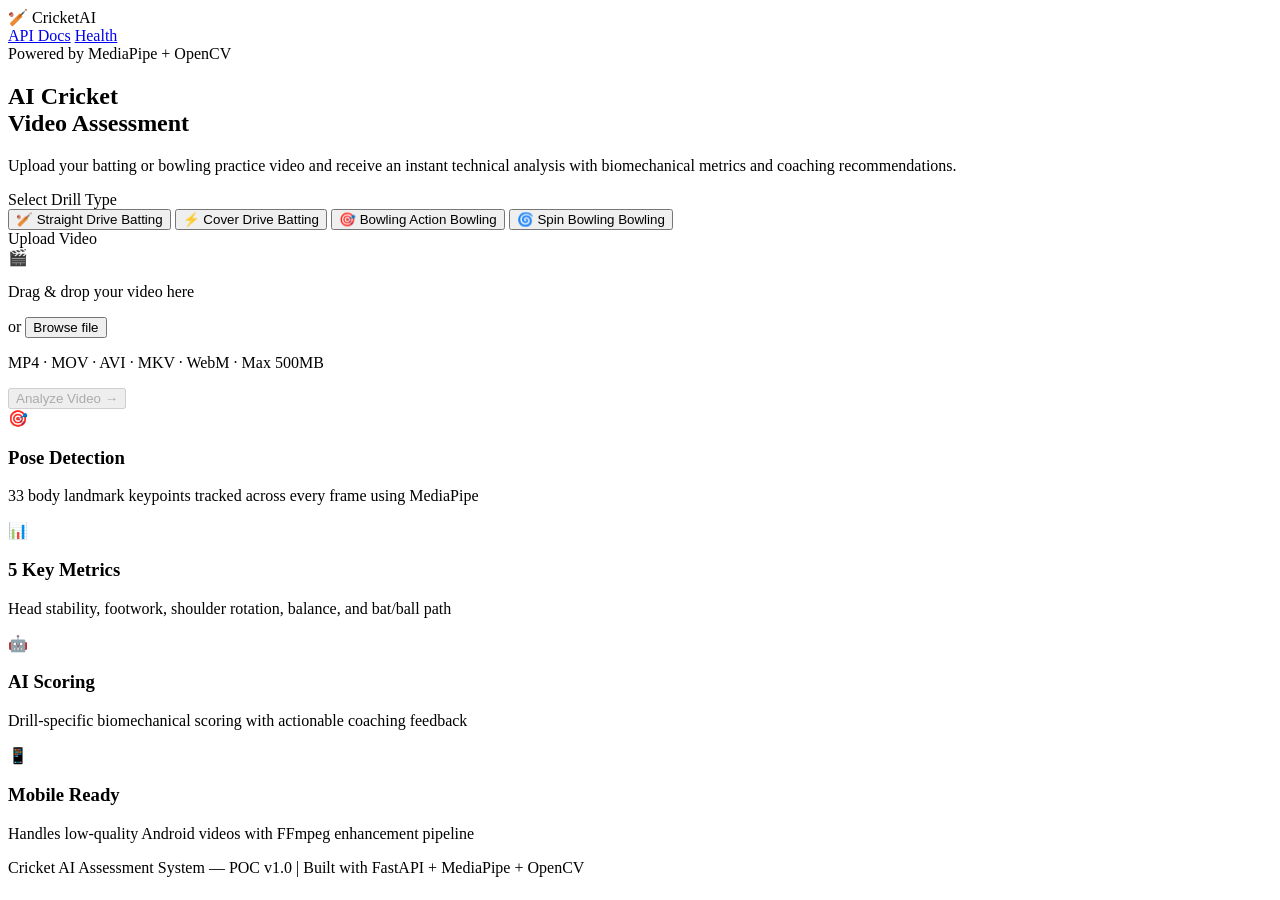
==== app/templates/index.html @ 254f6ee8 "Initial commit (code only, ignore media artifacts)" ====
<!DOCTYPE html>
<html lang="en">
<head>
  <meta charset="UTF-8" />
  <meta name="viewport" content="width=device-width, initial-scale=1.0" />
  <title>Cricket AI Assessment | Upload Video</title>
  <meta name="description" content="AI-powered cricket video analysis. Upload your batting or bowling practice video and receive a detailed technical assessment report." />
  <link rel="preconnect" href="https://fonts.googleapis.com" />
  <link href="https://fonts.googleapis.com/css2?family=Inter:wght@300;400;500;600;700;800&family=Outfit:wght@400;600;700;800&display=swap" rel="stylesheet" />
  <link rel="stylesheet" href="/static/styles.css" />
</head>
<body>

  <!-- Background orbs -->
  <div class="bg-orb orb-1"></div>
  <div class="bg-orb orb-2"></div>
  <div class="bg-orb orb-3"></div>

  <!-- Header -->
  <header class="header">
    <div class="header-inner">
      <div class="logo">
        <span class="logo-icon">🏏</span>
        <span class="logo-text">Cricket<span class="logo-accent">AI</span></span>
      </div>
      <nav class="nav-links">
        <a href="/docs" target="_blank" class="nav-link">API Docs</a>
        <a href="/health" target="_blank" class="nav-link">Health</a>
      </nav>
    </div>
  </header>

  <!-- Hero -->
  <section class="hero">
    <div class="hero-badge">
      <span class="badge-dot"></span>
      Powered by MediaPipe + OpenCV
    </div>
    <h1 class="hero-title">
      AI Cricket<br/>
      <span class="gradient-text">Video Assessment</span>
    </h1>
    <p class="hero-subtitle">
      Upload your batting or bowling practice video and receive an instant
      technical analysis with biomechanical metrics and coaching recommendations.
    </p>
  </section>

  <!-- Upload Card -->
  <main class="main-content">
    <div class="upload-card" id="uploadCard">

      <!-- Drill Selector -->
      <div class="form-group">
        <label class="form-label" for="drillType">Select Drill Type</label>
        <div class="drill-grid" id="drillGrid">
          <button type="button" class="drill-btn active" data-value="straight_drive" id="drill-straight_drive">
            <span class="drill-icon">🏏</span>
            <span class="drill-name">Straight Drive</span>
            <span class="drill-cat">Batting</span>
          </button>
          <button type="button" class="drill-btn" data-value="cover_drive" id="drill-cover_drive">
            <span class="drill-icon">⚡</span>
            <span class="drill-name">Cover Drive</span>
            <span class="drill-cat">Batting</span>
          </button>
          <button type="button" class="drill-btn" data-value="bowling_action" id="drill-bowling_action">
            <span class="drill-icon">🎯</span>
            <span class="drill-name">Bowling Action</span>
            <span class="drill-cat">Bowling</span>
          </button>
          <button type="button" class="drill-btn" data-value="spin_bowling" id="drill-spin_bowling">
            <span class="drill-icon">🌀</span>
            <span class="drill-name">Spin Bowling</span>
            <span class="drill-cat">Bowling</span>
          </button>
        </div>
      </div>

      <!-- Drop Zone -->
      <div class="form-group">
        <label class="form-label">Upload Video</label>
        <div class="dropzone" id="dropzone">
          <input type="file" id="videoFile" accept=".mp4,.mov,.avi,.mkv,.webm" hidden />
          <div class="dropzone-content" id="dropzoneContent">
            <div class="dropzone-icon">🎬</div>
            <p class="dropzone-text">Drag & drop your video here</p>
            <p class="dropzone-sub">or <button type="button" class="browse-btn" onclick="document.getElementById('videoFile').click()">Browse file</button></p>
            <p class="dropzone-formats">MP4 · MOV · AVI · MKV · WebM · Max 500MB</p>
          </div>
          <div class="dropzone-preview" id="dropzonePreview" style="display:none;">
            <div class="file-icon">🎥</div>
            <div class="file-info">
              <p class="file-name" id="fileName">video.mp4</p>
              <p class="file-size" id="fileSize">24.5 MB</p>
            </div>
            <button type="button" class="remove-file" id="removeFile" title="Remove file">✕</button>
          </div>
        </div>
      </div>

      <!-- Submit -->
      <button type="button" class="submit-btn" id="submitBtn" disabled>
        <span class="btn-text">Analyze Video</span>
        <span class="btn-icon">→</span>
      </button>

    </div>

    <!-- Processing State -->
    <div class="processing-card" id="processingCard" style="display:none;">
      <div class="processing-animation">
        <div class="pulse-ring"></div>
        <div class="pulse-ring ring-2"></div>
        <div class="processing-icon">🏏</div>
      </div>
      <h2 class="processing-title">Analyzing your video...</h2>
      <p class="processing-sub">Running pose detection & cricket scoring logic</p>

      <div class="pipeline-steps" id="pipelineSteps">
        <div class="step" id="step-normalize">
          <span class="step-icon step-waiting">◦</span>
          <span>Normalizing video quality</span>
        </div>
        <div class="step" id="step-extract">
          <span class="step-icon step-waiting">◦</span>
          <span>Extracting frames</span>
        </div>
        <div class="step" id="step-pose">
          <span class="step-icon step-waiting">◦</span>
          <span>Running MediaPipe pose detection</span>
        </div>
        <div class="step" id="step-metrics">
          <span class="step-icon step-waiting">◦</span>
          <span>Computing biomechanical metrics</span>
        </div>
        <div class="step" id="step-scoring">
          <span class="step-icon step-waiting">◦</span>
          <span>Applying cricket scoring logic</span>
        </div>
        <div class="step" id="step-report">
          <span class="step-icon step-waiting">◦</span>
          <span>Generating assessment report</span>
        </div>
      </div>

      <div class="job-id-display" id="jobIdDisplay" style="display:none;">
        <span class="job-label">Job ID</span>
        <span class="job-value" id="jobIdValue"></span>
      </div>
    </div>

    <!-- Error State -->
    <div class="error-card" id="errorCard" style="display:none;">
      <div class="error-icon">⚠️</div>
      <h2 class="error-title">Analysis Failed</h2>
      <p class="error-message" id="errorMessage">Something went wrong.</p>
      <button type="button" class="retry-btn" id="retryBtn">Try Again</button>
    </div>

  </main>

  <!-- Features Section -->
  <section class="features">
    <div class="features-grid">
      <div class="feature-card">
        <div class="feature-icon">🎯</div>
        <h3>Pose Detection</h3>
        <p>33 body landmark keypoints tracked across every frame using MediaPipe</p>
      </div>
      <div class="feature-card">
        <div class="feature-icon">📊</div>
        <h3>5 Key Metrics</h3>
        <p>Head stability, footwork, shoulder rotation, balance, and bat/ball path</p>
      </div>
      <div class="feature-card">
        <div class="feature-icon">🤖</div>
        <h3>AI Scoring</h3>
        <p>Drill-specific biomechanical scoring with actionable coaching feedback</p>
      </div>
      <div class="feature-card">
        <div class="feature-icon">📱</div>
        <h3>Mobile Ready</h3>
        <p>Handles low-quality Android videos with FFmpeg enhancement pipeline</p>
      </div>
    </div>
  </section>

  <footer class="footer">
    <p>Cricket AI Assessment System — POC v1.0 | Built with FastAPI + MediaPipe + OpenCV</p>
  </footer>

  <script src="/static/app.js"></script>
</body>
</html>
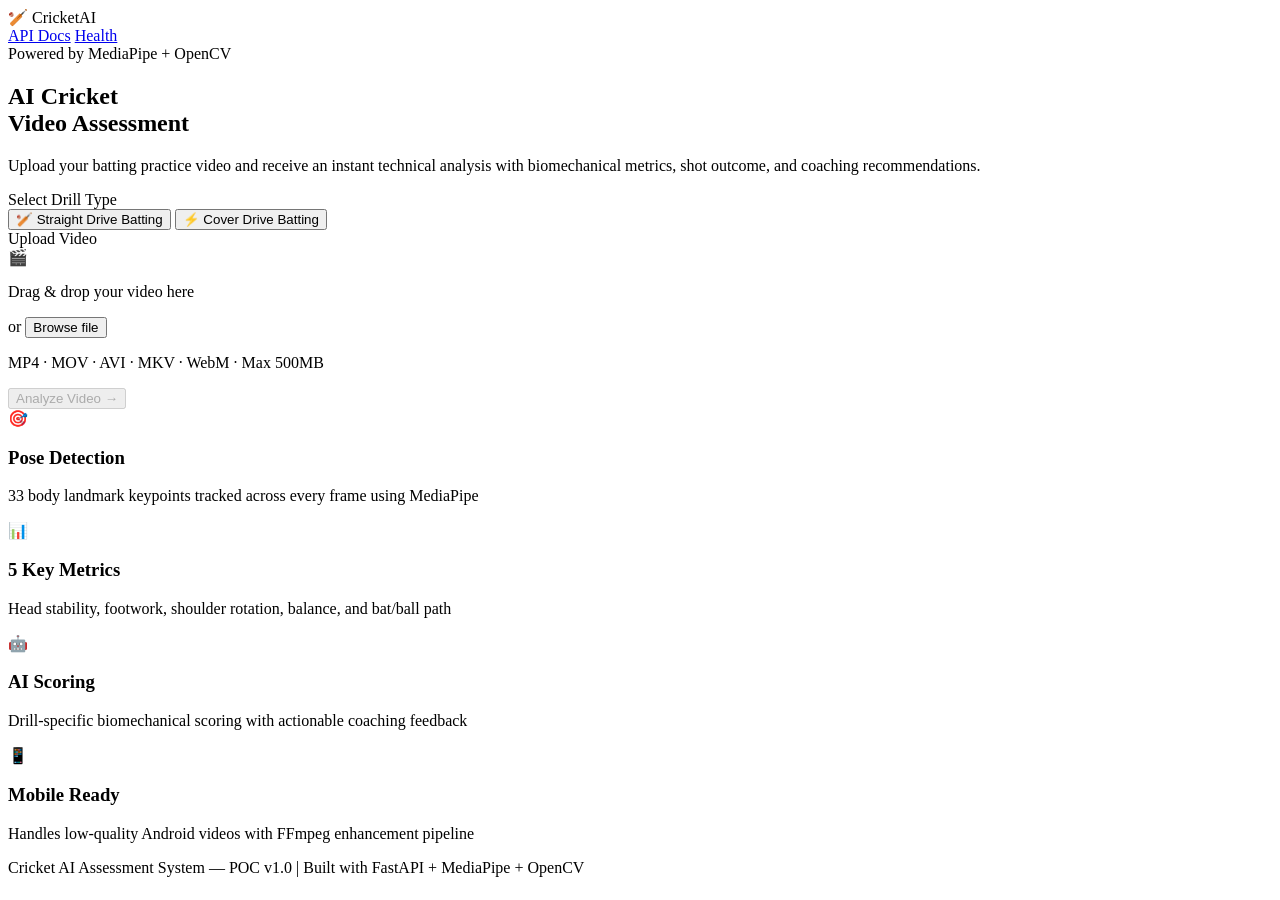
==== commit 5bde9ebd: "analysis" ====
--- a/app/templates/index.html
+++ b/app/templates/index.html
@@ -4,7 +4,7 @@
   <meta charset="UTF-8" />
   <meta name="viewport" content="width=device-width, initial-scale=1.0" />
   <title>Cricket AI Assessment | Upload Video</title>
-  <meta name="description" content="AI-powered cricket video analysis. Upload your batting or bowling practice video and receive a detailed technical assessment report." />
+  <meta name="description" content="AI-powered cricket batting video analysis with trajectory, impact detection, and technical assessment." />
   <link rel="preconnect" href="https://fonts.googleapis.com" />
   <link href="https://fonts.googleapis.com/css2?family=Inter:wght@300;400;500;600;700;800&family=Outfit:wght@400;600;700;800&display=swap" rel="stylesheet" />
   <link rel="stylesheet" href="/static/styles.css" />
@@ -41,8 +41,8 @@
       <span class="gradient-text">Video Assessment</span>
     </h1>
     <p class="hero-subtitle">
-      Upload your batting or bowling practice video and receive an instant
-      technical analysis with biomechanical metrics and coaching recommendations.
+      Upload your batting practice video and receive an instant
+      technical analysis with biomechanical metrics, shot outcome, and coaching recommendations.
     </p>
   </section>
 
@@ -63,16 +63,6 @@
             <span class="drill-icon">⚡</span>
             <span class="drill-name">Cover Drive</span>
             <span class="drill-cat">Batting</span>
-          </button>
-          <button type="button" class="drill-btn" data-value="bowling_action" id="drill-bowling_action">
-            <span class="drill-icon">🎯</span>
-            <span class="drill-name">Bowling Action</span>
-            <span class="drill-cat">Bowling</span>
-          </button>
-          <button type="button" class="drill-btn" data-value="spin_bowling" id="drill-spin_bowling">
-            <span class="drill-icon">🌀</span>
-            <span class="drill-name">Spin Bowling</span>
-            <span class="drill-cat">Bowling</span>
           </button>
         </div>
       </div>
